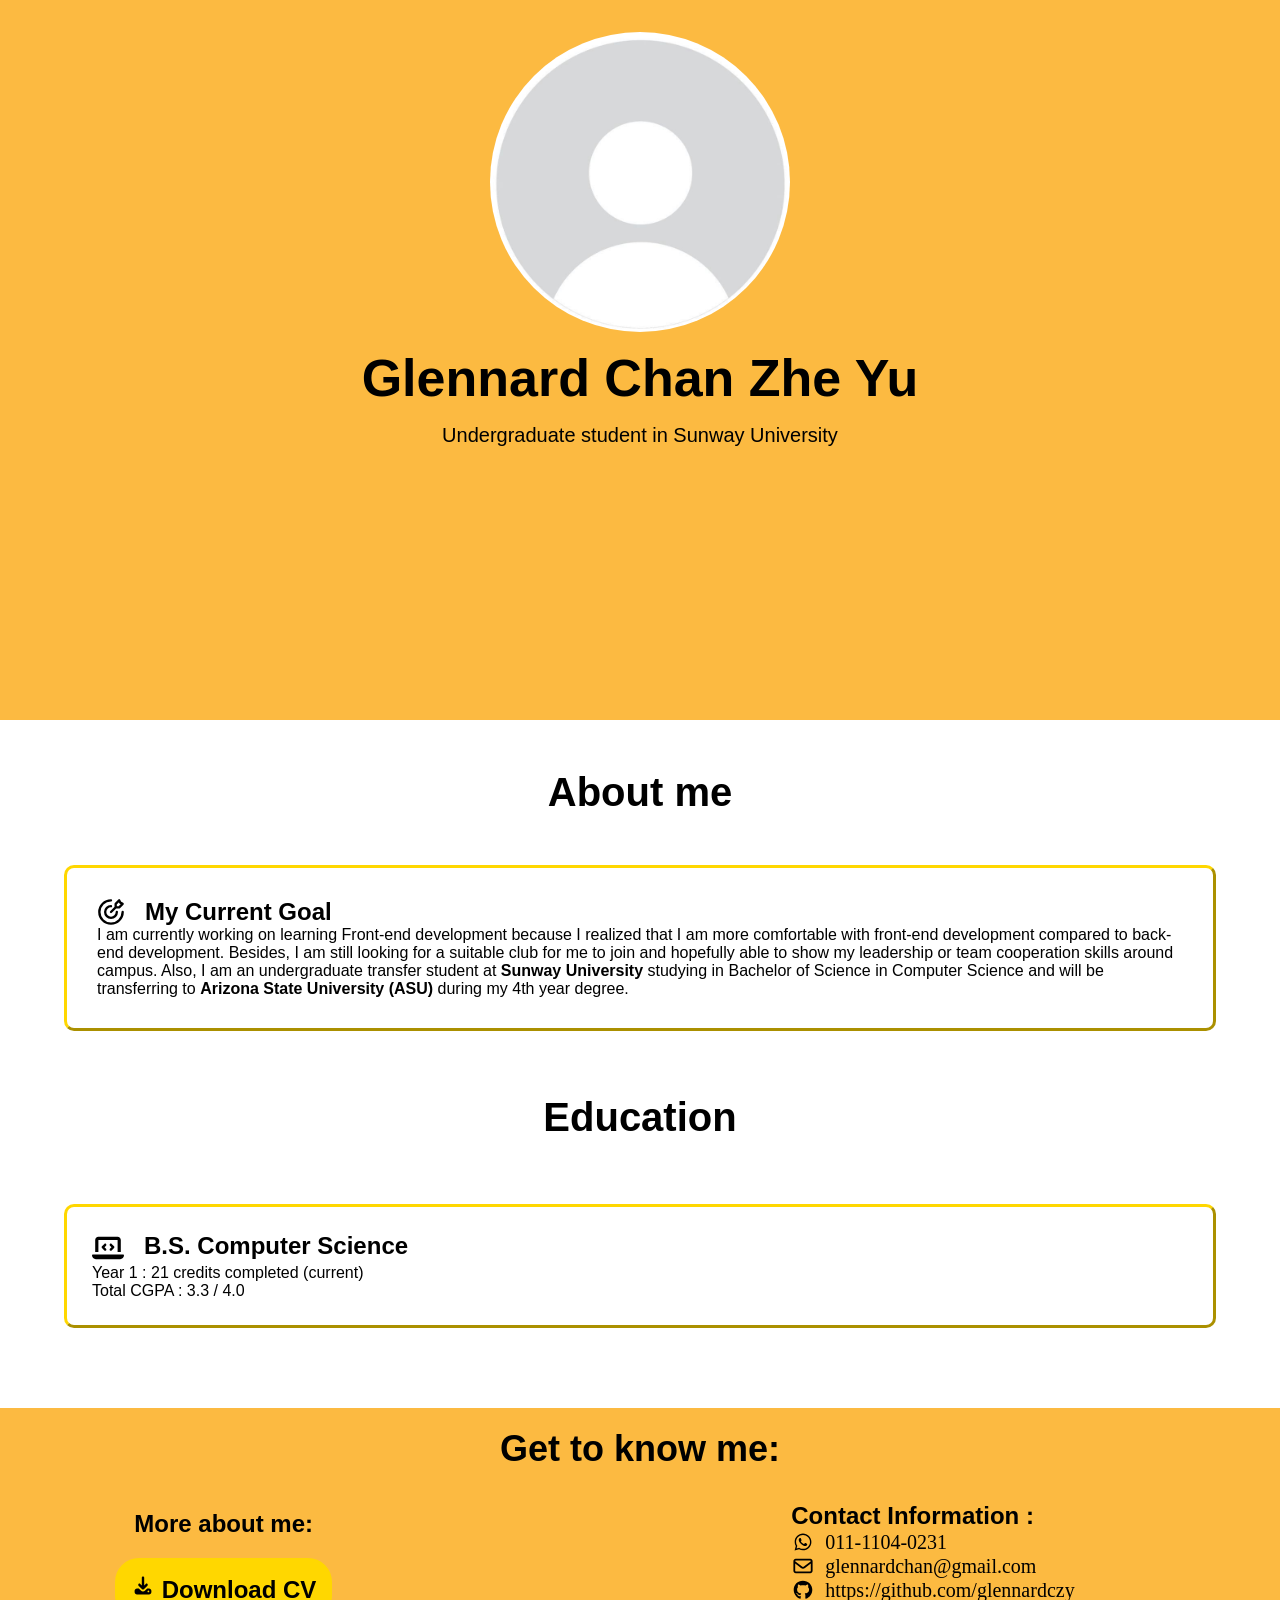
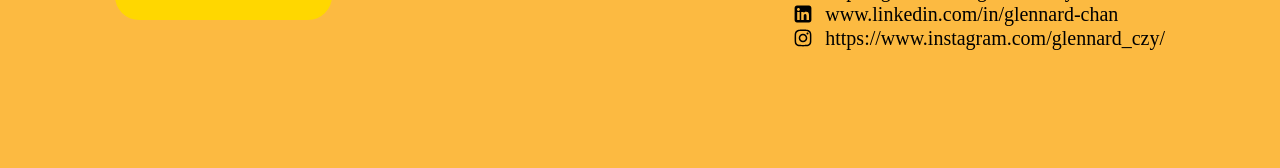
==== index.html @ 8dc6f8c4 "Add files via upload" ====
<!DOCTYPE html>

<html>

<head>
<meta name="portfolio" content="Glennard's Portfolio">
<meta name="author" content="Glennard">
<meta charset="UTF-8">
<meta name="viewport" content="width=device-width, initial-scale=1.0">
<link rel="stylesheet" href="style.css">
<link rel="stylesheet" type="text/css" href="styles.css">


<title>Glennard's Portfolio v0</title> 



</head> 


<body>
<div class="icon">
    <img src="icon.jpg" alt="Icon Description" class="icon-resize">
    <div class="name-text">
        <div class="name">Glennard Chan Zhe Yu</div>
        <div class="desc">Undergraduate student in Sunway University</div>
    </div>
</div>
<!--About me-->
<div>
    <div class="abt">
        About me
    </div>
        <div class="box1"> 
            <div>
                <div class="goal">
                    <svg class="target_icon" viewBox="0 0 24 24" fill="none">
                        <path d="M16 8V5L19 2L20 4L22 5L19 8H16ZM16 8L12 11.9999M22 12C22 17.5228 17.5228 22 12 22C6.47715 22 2 17.5228 2 12C2 6.47715 6.47715 2 12 2M17 12C17 14.7614 14.7614 17 12 17C9.23858 17 7 14.7614 7 12C7 9.23858 9.23858 7 12 7" stroke="currentColor" stroke-width="2" stroke-linecap="round" stroke-linejoin="round"/>
                    </svg>
                <span>My Current Goal</span> 
            </div>
        </div>
            <div>
                <div class="text1">
                I am currently working on learning Front-end development because I realized that I am more comfortable with front-end development compared to back-end development. Besides, I am still looking for a suitable club for me to join and hopefully able to show my leadership or team cooperation skills around campus. Also, I am an undergraduate transfer student at <span style="font-weight:700">Sunway University</span> studying in Bachelor of Science in Computer Science and will be transferring to <span style="font-weight:700">Arizona State University (ASU)</span> during my 4th year degree. 
                </div>
            </div>
        </div>
</div>

<!--Education-->
<div>
    <div class="edu">
        Education
    </div>
<div class="box2">
    <div class="sunway">
        <svg class="laptop_icon" viewBox="0 0 640 640">
            <path d="M64 160C64 124.7 92.7 96 128 96L512 96C547.3 96 576 124.7 576 160L576 400L512 400L512 160L128 160L128 400L64 400L64 160zM0 467.2C0 456.6 8.6 448 19.2 448L620.8 448C631.4 448 640 456.6 640 467.2C640 509.6 605.6 544 563.2 544L76.8 544C34.4 544 0 509.6 0 467.2zM281 273L250 304L281 335C290.4 344.4 290.4 359.6 281 368.9C271.6 378.2 256.4 378.3 247.1 368.9L199.1 320.9C189.7 311.5 189.7 296.3 199.1 287L247.1 239C256.5 229.6 271.7 229.6 281 239C290.3 248.4 290.4 263.6 281 272.9zM393 239L441 287C450.4 296.4 450.4 311.6 441 320.9L393 368.9C383.6 378.3 368.4 378.3 359.1 368.9C349.8 359.5 349.7 344.3 359.1 335L390.1 304L359.1 273C349.7 263.6 349.7 248.4 359.1 239.1C368.5 229.8 383.7 229.7 393 239.1z"/>
        </svg>
    <span>B.S. Computer Science</span> 
</div>
    <div class="SU"> Year 1 : 21 credits completed (current)</div> 
    <div class="SU"> Total CGPA : 3.3 / 4.0</div>
</div>
        
    </div>
<!--Contact-->
<div class="background">
    <div class="contact">Get to know me:</div>
    <div class="container">
            
        <div class="section1">
            <div class="download_info">More about me:</div>
            <a class="link" href="https://docs.google.com/document/d/1HnwexCgsYa5sD47nILzu14f-0a6LQw_1WyEwkmBj_tc/edit?tab=t.0" target="blank">
            <button class="button">
            <svg class="download_icon" viewBox="0 0 640 640"><path d="M352 96C352 78.3 337.7 64 320 64C302.3 64 288 78.3 288 96L288 306.7L246.6 265.3C234.1 252.8 213.8 252.8 201.3 265.3C188.8 277.8 188.8 298.1 201.3 310.6L297.3 406.6C309.8 419.1 330.1 419.1 342.6 406.6L438.6 310.6C451.1 298.1 451.1 277.8 438.6 265.3C426.1 252.8 405.8 252.8 393.3 265.3L352 306.7L352 96zM160 384C124.7 384 96 412.7 96 448L96 480C96 515.3 124.7 544 160 544L480 544C515.3 544 544 515.3 544 480L544 448C544 412.7 515.3 384 480 384L433.1 384L376.5 440.6C345.3 471.8 294.6 471.8 263.4 440.6L206.9 384L160 384zM464 440C477.3 440 488 450.7 488 464C488 477.3 477.3 488 464 488C450.7 488 440 477.3 440 464C440 450.7 450.7 440 464 440z"/>
            </svg>
            Download CV
            </button>
            </a>
        </div>
        
        <div class="section2">
            <div class="info">Contact Information :</div>

            <a class="whatsapp" href="https://wa.me/601111040231" target="blank">
                <svg class="whatsapp_icon" viewBox="0 0 640 640"><path d="M476.9 161.1C435 119.1 379.2 96 319.9 96C197.5 96 97.9 195.6 97.9 318C97.9 357.1 108.1 395.3 127.5 429L96 544L213.7 513.1C246.1 530.8 282.6 540.1 319.8 540.1L319.9 540.1C442.2 540.1 544 440.5 544 318.1C544 258.8 518.8 203.1 476.9 161.1zM319.9 502.7C286.7 502.7 254.2 493.8 225.9 477L219.2 473L149.4 491.3L168 423.2L163.6 416.2C145.1 386.8 135.4 352.9 135.4 318C135.4 216.3 218.2 133.5 320 133.5C369.3 133.5 415.6 152.7 450.4 187.6C485.2 222.5 506.6 268.8 506.5 318.1C506.5 419.9 421.6 502.7 319.9 502.7zM421.1 364.5C415.6 361.7 388.3 348.3 383.2 346.5C378.1 344.6 374.4 343.7 370.7 349.3C367 354.9 356.4 367.3 353.1 371.1C349.9 374.8 346.6 375.3 341.1 372.5C308.5 356.2 287.1 343.4 265.6 306.5C259.9 296.7 271.3 297.4 281.9 276.2C283.7 272.5 282.8 269.3 281.4 266.5C280 263.7 268.9 236.4 264.3 225.3C259.8 214.5 255.2 216 251.8 215.8C248.6 215.6 244.9 215.6 241.2 215.6C237.5 215.6 231.5 217 226.4 222.5C221.3 228.1 207 241.5 207 268.8C207 296.1 226.9 322.5 229.6 326.2C232.4 329.9 268.7 385.9 324.4 410C359.6 425.2 373.4 426.5 391 423.9C401.7 422.3 423.8 410.5 428.4 397.5C433 384.5 433 373.4 431.6 371.1C430.3 368.6 426.6 367.2 421.1 364.5z"/>
                </svg>011-1104-0231</a>

            <a class="gmail" href="mailto:glennardchan@gmail.com" target="blank">
                <svg class="gmail_icon" viewBox="0 0 640 640"><path d="M125.4 128C91.5 128 64 155.5 64 189.4C64 190.3 64 191.1 64.1 192L64 192L64 448C64 483.3 92.7 512 128 512L512 512C547.3 512 576 483.3 576 448L576 192L575.9 192C575.9 191.1 576 190.3 576 189.4C576 155.5 548.5 128 514.6 128L125.4 128zM528 256.3L528 448C528 456.8 520.8 464 512 464L128 464C119.2 464 112 456.8 112 448L112 256.3L266.8 373.7C298.2 397.6 341.7 397.6 373.2 373.7L528 256.3zM112 189.4C112 182 118 176 125.4 176L514.6 176C522 176 528 182 528 189.4C528 193.6 526 197.6 522.7 200.1L344.2 335.5C329.9 346.3 310.1 346.3 295.8 335.5L117.3 200.1C114 197.6 112 193.6 112 189.4z"/>
                </svg>glennardchan@gmail.com</a>

            <a class="git" href="https://github.com/glennardczy" target="blank">
                <svg class="git_icon" viewBox="0 0 640 640"><path d="M237.9 461.4C237.9 463.4 235.6 465 232.7 465C229.4 465.3 227.1 463.7 227.1 461.4C227.1 459.4 229.4 457.8 232.3 457.8C235.3 457.5 237.9 459.1 237.9 461.4zM206.8 456.9C206.1 458.9 208.1 461.2 211.1 461.8C213.7 462.8 216.7 461.8 217.3 459.8C217.9 457.8 216 455.5 213 454.6C210.4 453.9 207.5 454.9 206.8 456.9zM251 455.2C248.1 455.9 246.1 457.8 246.4 460.1C246.7 462.1 249.3 463.4 252.3 462.7C255.2 462 257.2 460.1 256.9 458.1C256.6 456.2 253.9 454.9 251 455.2zM316.8 72C178.1 72 72 177.3 72 316C72 426.9 141.8 521.8 241.5 555.2C254.3 557.5 258.8 549.6 258.8 543.1C258.8 536.9 258.5 502.7 258.5 481.7C258.5 481.7 188.5 496.7 173.8 451.9C173.8 451.9 162.4 422.8 146 415.3C146 415.3 123.1 399.6 147.6 399.9C147.6 399.9 172.5 401.9 186.2 425.7C208.1 464.3 244.8 453.2 259.1 446.6C261.4 430.6 267.9 419.5 275.1 412.9C219.2 406.7 162.8 398.6 162.8 302.4C162.8 274.9 170.4 261.1 186.4 243.5C183.8 237 175.3 210.2 189 175.6C209.9 169.1 258 202.6 258 202.6C278 197 299.5 194.1 320.8 194.1C342.1 194.1 363.6 197 383.6 202.6C383.6 202.6 431.7 169 452.6 175.6C466.3 210.3 457.8 237 455.2 243.5C471.2 261.2 481 275 481 302.4C481 398.9 422.1 406.6 366.2 412.9C375.4 420.8 383.2 435.8 383.2 459.3C383.2 493 382.9 534.7 382.9 542.9C382.9 549.4 387.5 557.3 400.2 555C500.2 521.8 568 426.9 568 316C568 177.3 455.5 72 316.8 72zM169.2 416.9C167.9 417.9 168.2 420.2 169.9 422.1C171.5 423.7 173.8 424.4 175.1 423.1C176.4 422.1 176.1 419.8 174.4 417.9C172.8 416.3 170.5 415.6 169.2 416.9zM158.4 408.8C157.7 410.1 158.7 411.7 160.7 412.7C162.3 413.7 164.3 413.4 165 412C165.7 410.7 164.7 409.1 162.7 408.1C160.7 407.5 159.1 407.8 158.4 408.8zM190.8 444.4C189.2 445.7 189.8 448.7 192.1 450.6C194.4 452.9 197.3 453.2 198.6 451.6C199.9 450.3 199.3 447.3 197.3 445.4C195.1 443.1 192.1 442.8 190.8 444.4zM179.4 429.7C177.8 430.7 177.8 433.3 179.4 435.6C181 437.9 183.7 438.9 185 437.9C186.6 436.6 186.6 434 185 431.7C183.6 429.4 181 428.4 179.4 429.7z"/>
                </svg>https://github.com/glennardczy</a>

            <a class="linkedin" href="https://linkedin.com/in/glennard-chan" target="blank">
                <svg class="linkedin_icon" viewBox="0 0 640 640"><path d="M160 96C124.7 96 96 124.7 96 160L96 480C96 515.3 124.7 544 160 544L480 544C515.3 544 544 515.3 544 480L544 160C544 124.7 515.3 96 480 96L160 96zM165 266.2L231.5 266.2L231.5 480L165 480L165 266.2zM236.7 198.5C236.7 219.8 219.5 237 198.2 237C176.9 237 159.7 219.8 159.7 198.5C159.7 177.2 176.9 160 198.2 160C219.5 160 236.7 177.2 236.7 198.5zM413.9 480L413.9 376C413.9 351.2 413.4 319.3 379.4 319.3C344.8 319.3 339.5 346.3 339.5 374.2L339.5 480L273.1 480L273.1 266.2L336.8 266.2L336.8 295.4L337.7 295.4C346.6 278.6 368.3 260.9 400.6 260.9C467.8 260.9 480.3 305.2 480.3 362.8L480.3 480L413.9 480z"/>
                </svg>www.linkedin.com/in/glennard-chan</a>

            <a class="ig" href="https://www.instagram.com/glennard_czy/" target="blank">
                <svg class="ig_icon" viewBox="0 0 640 640"><path d="M320.3 205C256.8 204.8 205.2 256.2 205 319.7C204.8 383.2 256.2 434.8 319.7 435C383.2 435.2 434.8 383.8 435 320.3C435.2 256.8 383.8 205.2 320.3 205zM319.7 245.4C360.9 245.2 394.4 278.5 394.6 319.7C394.8 360.9 361.5 394.4 320.3 394.6C279.1 394.8 245.6 361.5 245.4 320.3C245.2 279.1 278.5 245.6 319.7 245.4zM413.1 200.3C413.1 185.5 425.1 173.5 439.9 173.5C454.7 173.5 466.7 185.5 466.7 200.3C466.7 215.1 454.7 227.1 439.9 227.1C425.1 227.1 413.1 215.1 413.1 200.3zM542.8 227.5C541.1 191.6 532.9 159.8 506.6 133.6C480.4 107.4 448.6 99.2 412.7 97.4C375.7 95.3 264.8 95.3 227.8 97.4C192 99.1 160.2 107.3 133.9 133.5C107.6 159.7 99.5 191.5 97.7 227.4C95.6 264.4 95.6 375.3 97.7 412.3C99.4 448.2 107.6 480 133.9 506.2C160.2 532.4 191.9 540.6 227.8 542.4C264.8 544.5 375.7 544.5 412.7 542.4C448.6 540.7 480.4 532.5 506.6 506.2C532.8 480 541 448.2 542.8 412.3C544.9 375.3 544.9 264.5 542.8 227.5zM495 452C487.2 471.6 472.1 486.7 452.4 494.6C422.9 506.3 352.9 503.6 320.3 503.6C287.7 503.6 217.6 506.2 188.2 494.6C168.6 486.8 153.5 471.7 145.6 452C133.9 422.5 136.6 352.5 136.6 319.9C136.6 287.3 134 217.2 145.6 187.8C153.4 168.2 168.5 153.1 188.2 145.2C217.7 133.5 287.7 136.2 320.3 136.2C352.9 136.2 423 133.6 452.4 145.2C472 153 487.1 168.1 495 187.8C506.7 217.3 504 287.3 504 319.9C504 352.5 506.7 422.6 495 452z"/>
                </svg>https://www.instagram.com/glennard_czy/</a>
        </div>
    </div>
</div>



</body>
</html>
---- style.css ----
body{
    background-color: white;
}
*{
    margin:0;
    padding:0px;
    box-sizing: border-box;
}
.icon{
    width:100%;
    min-height:80vh;
    background-color: rgb(252, 186, 65);
    display:flex;
    flex-direction: column;
    align-items:center;
    gap:1rem;
    padding:2rem;  
}
.name-text{
    display:flex;
    flex-direction:column;
}

/*Profile icon*/
.icon-resize{
    height:clamp(150px, 30vw,300px);
    width:clamp(150px, 30vw,300px);
    border-radius:50%;
    object-fit: cover;
}
.name{
    display:flex;
    justify-content:center;
    align-items:center;
    font-size: clamp(2rem, 5vw, 3.25rem);
    text-align: center;
    font-family:'Segoe UI', Tahoma, Geneva, Verdana, sans-serif;
    font-weight: bold;
}
.desc{
    display:flex;
    justify-content:center;
    align-items:center;
    margin-top:1rem;
    font-size: clamp(0.75rem, 3vw,1.25rem);
    font-family:'Segoe UI', Tahoma, Geneva, Verdana, sans-serif;
    font-weight: 500;
}
/*About me*/
.abt{
    margin: 50px auto;
    font-family:'Segoe UI', Tahoma, Geneva, Verdana, sans-serif;
    font-weight: bold;
    font-size:2.5rem;
    text-align: center;
}
/*Current goal*/
.box1{
    display: block;
    max-width: 90%;
    margin: 0 auto;
    border-style: outset;
    border-color: gold;
    border-radius: 10px;
    padding:30px;

}
.target_icon{
    width:1.75rem;
    height:1.75rem;
    color:black;
    flex-shrink: 0;

}
.goal{
    font-size:1.5rem;
    font-family:'Segoe UI', Tahoma, Geneva, Verdana, sans-serif;
    font-weight:650;
    display:flex;
    align-items:center;
    gap:20px;
}
.text1{
    font-size:1rem;
    font-family:'Segoe UI', Tahoma, Geneva, Verdana, sans-serif;
    font-weight:400;
}
/*Education*/
.box2{
    display:block;
    max-width: 90%;
    margin: 0 auto;
    border-style: outset;
    border-color: gold;
    border-radius: 10px;
    padding:25px;
}
.edu{
    margin-top:4rem;
    margin-bottom:4rem;
    font-family:'Segoe UI', Tahoma, Geneva, Verdana, sans-serif;
    font-weight: bold;
    font-size:2.5rem;
    text-align: center;
}

.laptop_icon{
    width:2rem;
    height:2rem;
    color:black;
    flex-shrink:0;
}
.sunway{
    font-size: 1.5rem;
    font-weight:700;
    font-family:'Segoe UI', Tahoma, Geneva, Verdana, sans-serif;
    display:flex;
    gap:20px;
}
.SU{
    font-size:1rem;
    font-family:'Segoe UI', Tahoma, Geneva, Verdana, sans-serif;
}

/*Contact*/
.background{
    width:100%;
    height:40vh;
    background-color: rgb(252, 186, 65);
    margin-top:5rem;
}
.contact{
    display:flex;
    justify-content:center;
    padding-top:20px;
    margin: auto;
    font-size:2.25rem;
    font-weight: 700;
    font-family:'Segoe UI', Tahoma, Geneva, Verdana, sans-serif;
}
.container {
    max-width:1050px;
    margin: auto;
    display: flex;
    justify-content: space-between;
    align-items: center;
    gap: 2rem;
}

.section1 {
    display:flex;
    align-items: center;
    flex-direction: column;
    position:relative;
    top: 1.3rem;
}
.section2 {
    display: flex;
    justify-content: center;
    flex-direction: column;
    position:relative;
    top:2rem;
}
.button{
    font-size:1.5rem;
    font-weight: 550;
    background-color:gold;
    border:0;
    padding:1rem;
    border-radius:1.5rem;
    display:block;
    margin-right:9rem auto;
}

.download_info{
    font-size:1.5rem;
    font-weight: 700;
    font-family:'Segoe UI', Tahoma, Geneva, Verdana, sans-serif;
    display:flex;
    justify-content: center;
    padding-bottom:20px;
}
.download_icon{
    width:1.5rem;
    height:1.5rem;
    flex-shrink: 0;
}
.link{
    text-decoration:none;
}

/*Contacts*/
.info{
    font-size:1.5rem;
    font-weight: 700;
    font-family:'Segoe UI', Tahoma, Geneva, Verdana, sans-serif;
}
.whatsapp{
    color:black;
    text-decoration:none;
    font-size:1.25rem;
    display: flex;
    align-items: center;
    gap:10px;
}
.gmail{
    color:black;
    text-decoration:none;
    font-size:1.25rem;
    display: flex;
    align-items: center;
    gap:10px;
}
.git{
    color:black;
    text-decoration:none;
    font-size:1.25rem;
    display: flex;
    align-items: center;
    gap:10px;
}
.linkedin{
    color:black;
    text-decoration:none;
    font-size:1.25rem;
    display: flex;
    align-items: center;
    gap:10px;
}
.ig{
    color:black;
    text-decoration:none;
    font-size:1.25rem;display: flex;
    align-items: center;
    gap:10px;
}
/*Icons*/
.whatsapp_icon{
    color:black;
    width:1.5rem;
    height:1.5rem;
    flex-shrink: 0;
}
.gmail_icon{
    color:black;
    width:1.5rem;
    height:1.5rem;
    flex-shrink: 0;
}
.git_icon{
    color:black;
    width:1.5rem;
    height:1.5rem;
    flex-shrink: 0;
}
.linkedin_icon{
    color:black;
    width:1.5rem;
    height:1.5rem;
    flex-shrink: 0;
}
.ig_icon{
    color:black;
    width:1.5rem;
    height:1.5rem;
    flex-shrink: 0;
}


@media (max-width:768px){

    .container{
        flex-direction:column;
        gap:2rem;
    }

    .section1,
    .section2{
        position:static;
    }

    .background{
        height:auto;
        padding-bottom:2rem;
    }

    .button{
        margin:0 auto;
    }

    .info{
        text-align:center;
    }

        .icon{
        flex-direction:column;
        text-align:center;
    }

    .hero-text{
        align-items:center;
    }
}
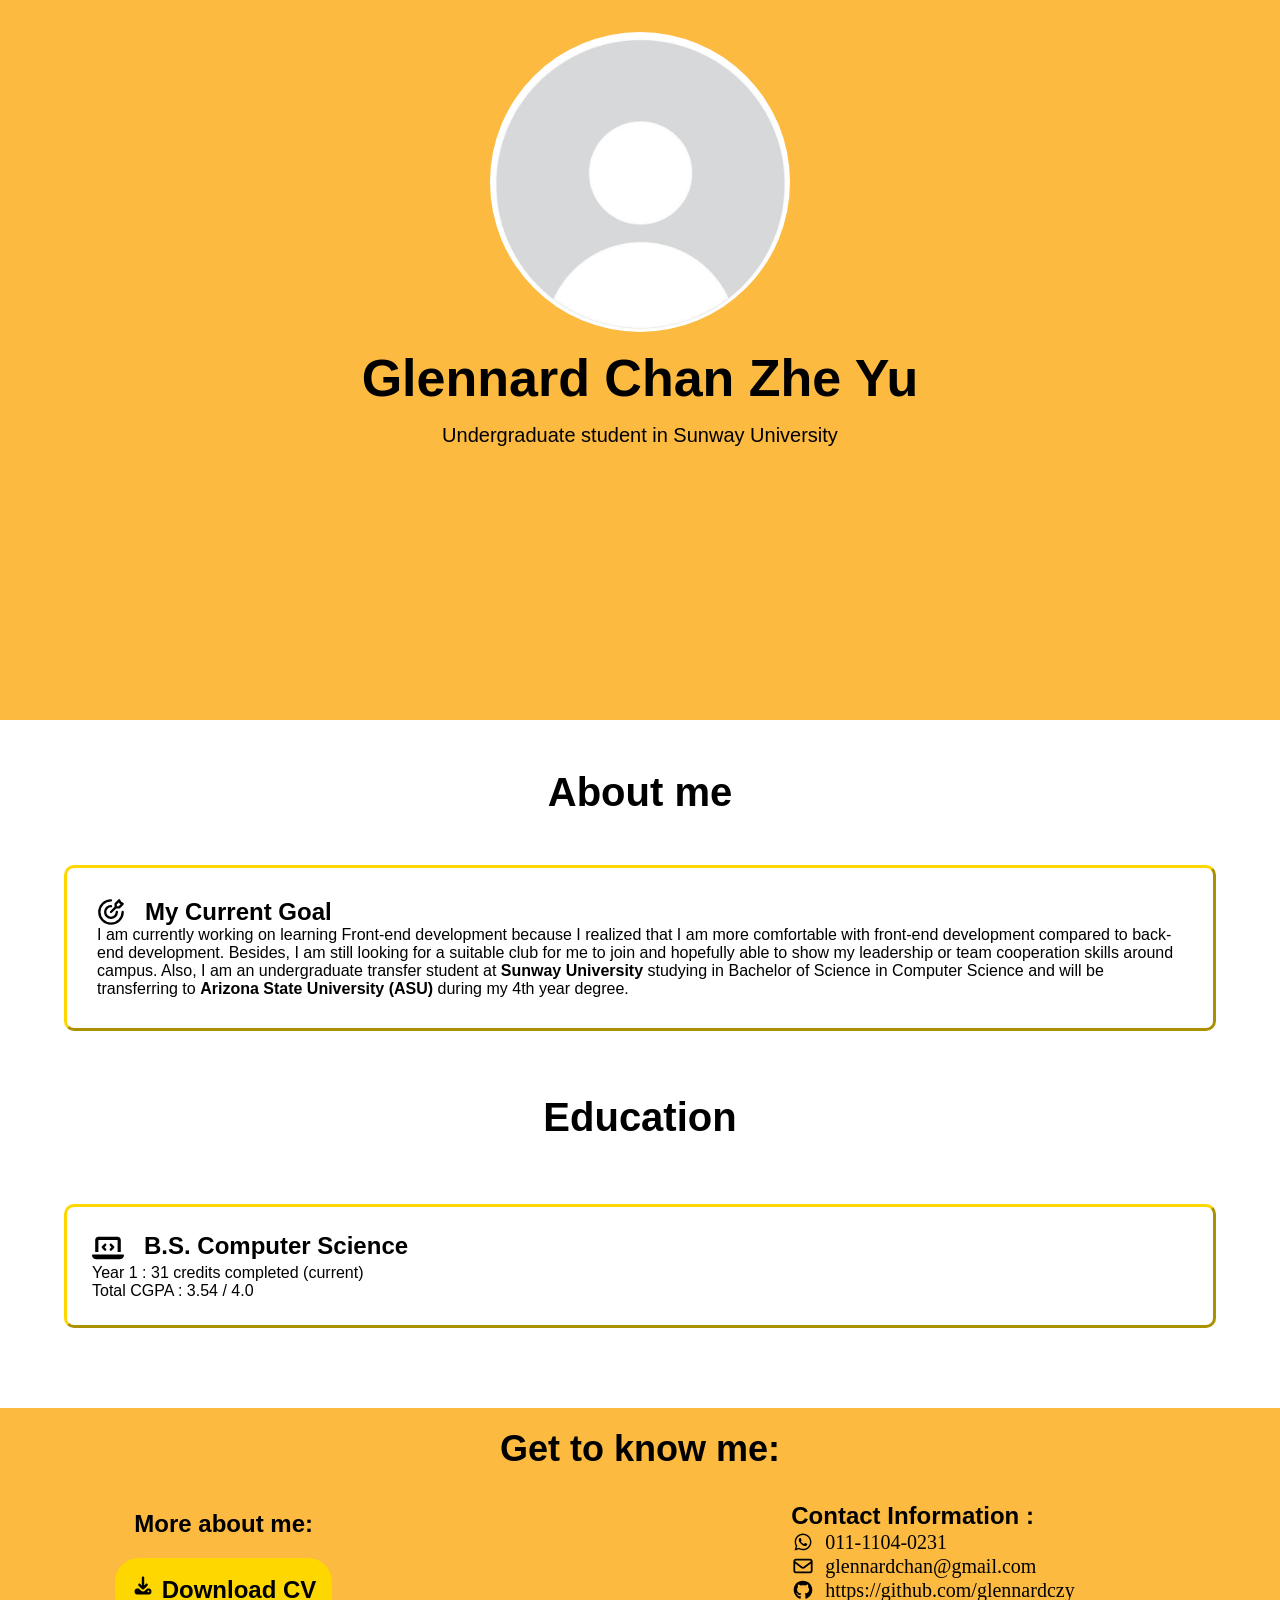
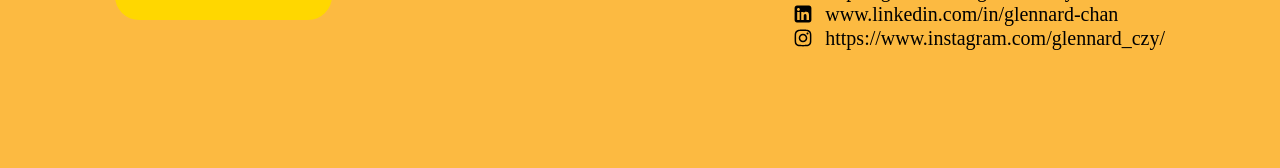
==== commit 1eee94ba: "Revise portfolio details in index.html Updated education details and contact information." ====
--- a/index.html
+++ b/index.html
@@ -60,8 +60,8 @@
         </svg>
     <span>B.S. Computer Science</span> 
 </div>
-    <div class="SU"> Year 1 : 21 credits completed (current)</div> 
-    <div class="SU"> Total CGPA : 3.3 / 4.0</div>
+    <div class="SU"> Year 1 : 31 credits completed (current)</div> 
+    <div class="SU"> Total CGPA : 3.54 / 4.0</div>
 </div>
         
     </div>
@@ -110,4 +110,4 @@
 
 
 </body>
-</html>+</html>
